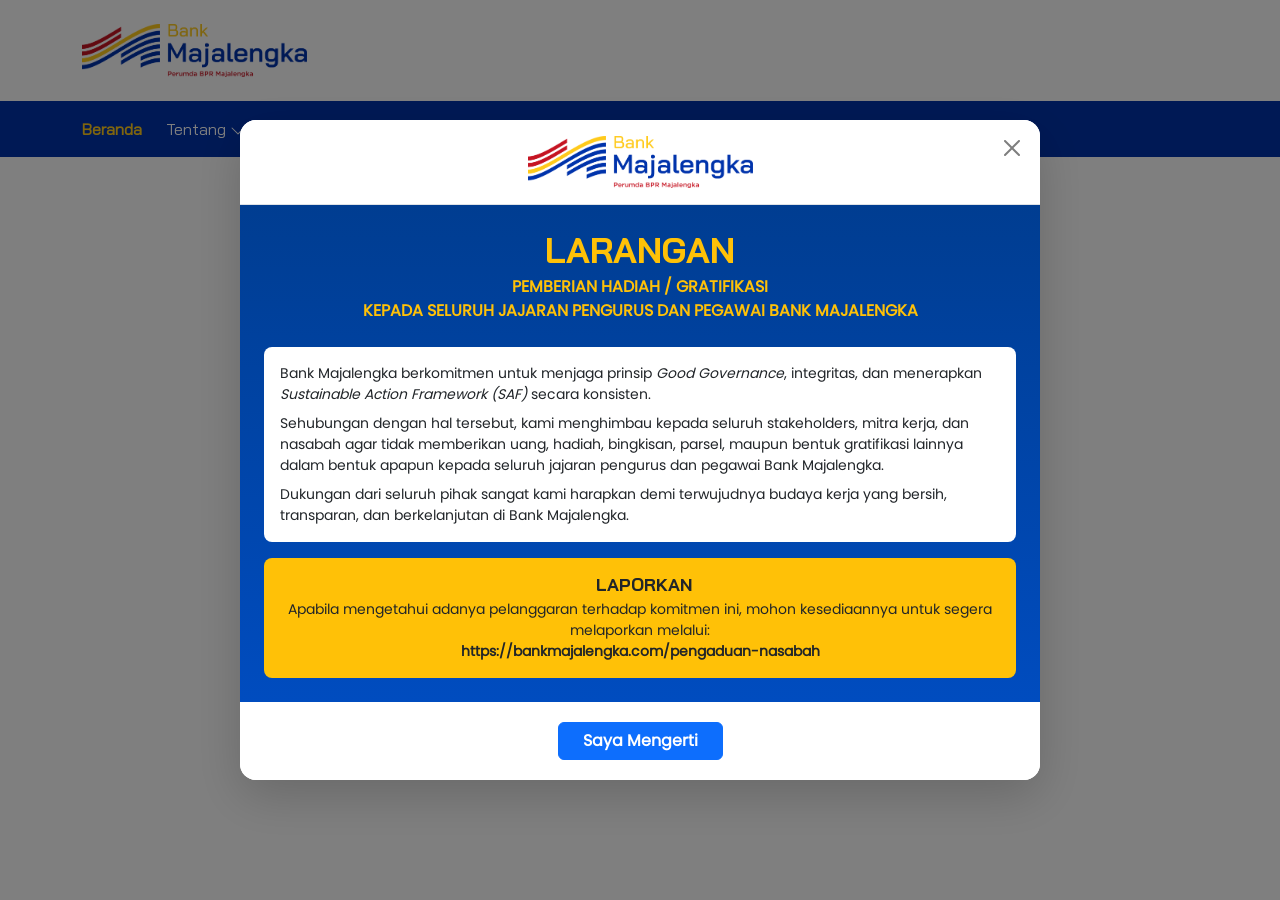
==== index.html @ cd7f62c4 "feat(ui): implement header, navbar, and anti-fraud modal in index.html" ====
<!doctype html>
<html lang="id">
<head>
    <!-- Required meta tags -->
    <meta charset="utf-8">
    <meta name="viewport" content="width=device-width, initial-scale=1, shrink-to-fit=no">

    <link rel="icon" type="image/x-icon" href="favicon.ico">

    <!-- Bootstrap CSS -->
    <link rel="stylesheet" href="assets/css/bootstrap.min.css">

    <!-- Import custom stylesheet -->
    <link rel="stylesheet" href="assets/css/website.css">

    <!-- Import AOS -->
    <link rel="stylesheet" href="assets/css/aos.css">

    <!-- Slick CSS -->
    <link rel="stylesheet" type="text/css" href="assets/css/slick.css">
    <link rel="stylesheet" type="text/css" href="assets/css/slick-theme.css">

    <title>Bank Majalengka</title>
</head>
<body>
    <div id="app">
        <!-- Topbar Container -->
        <div class="container" id="top">
            <div class="row py-4">
                <div class="col-6">
                    <a href="index.html">
                        <img class="logo-bank" src="assets/img/Logo-Bank-Majalengka.png" alt="logo-bank-majalengka.png">
                    </a>
                </div>
            </div>
        </div>

        <!-- Main Navigation Bar -->
        <div class="bg-blue">
            <nav class="container navbar navbar-expand-lg navbar-expand-md">
                <div class="container-fluid">
                    <div class="hidden-md text-white">
                        <p class="menu-title-hidden mb-0 menu-title-show">Beranda</p>
                        <p class="menu-title-hidden mb-0">Sejarah</p>
                        <p class="menu-title-hidden mb-0">Visi & Misi</p>
                        <p class="menu-title-hidden mb-0">Dewan Direktur</p>
                        <p class="menu-title-hidden mb-0">Logo & Arti Logo</p>
                        <p class="menu-title-hidden mb-0">Simpanan</p>
                        <p class="menu-title-hidden mb-0">Kredit</p>
                        <p class="menu-title-hidden mb-0">Informasi</p>
                        <p class="menu-title-hidden mb-0">Simulasi Kredit</p>
                        <p class="menu-title-hidden mb-0">Laporan Publikasi</p>
                        <p class="menu-title-hidden mb-0">Laporan Tahunan</p>
                        <p class="menu-title-hidden mb-0">Laporan Tata Kelola</p>
                        <p class="menu-title-hidden mb-0">Kontak</p>
                        <p class="menu-title-hidden mb-0">Pengaduan Nasabah</p>
                    </div>
                    <button class="navbar-toggler btn-hamburg ms-auto" type="button" data-bs-toggle="collapse" data-bs-target="#navbarNav" aria-controls="navbarNav"
                        aria-expanded="false" aria-label="Toggle navigation">
                        <svg xmlns="http://www.w3.org/2000/svg" width="20" height="20" fill="white" class="bi bi-grid-3x3-gap-fill align-top"
                            viewBox="0 0 16 16">
                            <path
                                d="M1 2a1 1 0 0 1 1-1h2a1 1 0 0 1 1 1v2a1 1 0 0 1-1 1H2a1 1 0 0 1-1-1V2zm5 0a1 1 0 0 1 1-1h2a1 1 0 0 1 1 1v2a1 1 0 0 1-1 1H7a1 1 0 0 1-1-1V2zm5 0a1 1 0 0 1 1-1h2a1 1 0 0 1 1 1v2a1 1 0 0 1-1 1h-2a1 1 0 0 1-1-1V2zM1 7a1 1 0 0 1 1-1h2a1 1 0 0 1 1 1v2a1 1 0 0 1-1 1H2a1 1 0 0 1-1-1V7zm5 0a1 1 0 0 1 1-1h2a1 1 0 0 1 1 1v2a1 1 0 0 1-1 1H7a1 1 0 0 1-1-1V7zm5 0a1 1 0 0 1 1-1h2a1 1 0 0 1 1 1v2a1 1 0 0 1-1 1h-2a1 1 0 0 1-1-1V7zM1 12a1 1 0 0 1 1-1h2a1 1 0 0 1 1 1v2a1 1 0 0 1-1 1H2a1 1 0 0 1-1-1v-2zm5 0a1 1 0 0 1 1-1h2a1 1 0 0 1 1 1v2a1 1 0 0 1-1 1H7a1 1 0 0 1-1-1v-2zm5 0a1 1 0 0 1 1-1h2a1 1 0 0 1 1 1v2a1 1 0 0 1-1 1h-2a1 1 0 0 1-1-1v-2z" />
                        </svg>
                    </button>
                    <div class="collapse navbar-collapse align-items-center" id="navbarNav">
                        <ul class="navbar-nav">
                            <li class="nav-item d-md-none d-lg-block">
                                <a class="nav-link ps-0 pe-4 pe-md-3 pe-lg-4 menu menu-active" href="index.html">Beranda</a>
                            </li>
                            <li class="nav-item dropdown">
                                <button class="btn btn-link py-2 ps-0 pe-4 pe-md-3 pe-lg-4 menu m-0" type="button" data-bs-toggle="dropdown" aria-expanded="false">
                                    Tentang
                                    <svg xmlns="http://www.w3.org/2000/svg" width="16" height="16" fill="currentColor" class="bi bi-chevron-down fw-bold"
                                        viewBox="0 0 16 16">
                                        <path fill-rule="evenodd"
                                            d="M1.646 4.646a.5.5 0 0 1 .708 0L8 10.293l5.646-5.647a.5.5 0 0 1 .708.708l-6 6a.5.5 0 0 1-.708 0l-6-6a.5.5 0 0 1 0-.708z" />
                                    </svg>
                                </button>
                                <ul class="dropdown-menu bg-blue dropdown-bpr">
                                    <li><a class="menu p-3" href="pages/tentang/sejarah.html">Sejarah</a>
                                        <hr class="mx-3 my-2 border-white" style="opacity: 0.75;">
                                    </li>
                                    <li><a class="menu p-3" href="pages/tentang/visi-misi.html">Visi & Misi</a>
                                        <hr class="mx-3 my-2 border-white" style="opacity: 0.75;">
                                    </li>
                                    <li><a class="menu p-3" href="pages/tentang/dewan-direktur.html">Dewan Direktur</a>
                                        <hr class="mx-3 my-2 border-white" style="opacity: 0.75;">
                                    </li>
                                    <li><a class="menu p-3" href="pages/tentang/arti-logo.html">Logo & Arti Logo</a></li>
                                </ul>
                            </li>
                            <li class="nav-item">
                                <a class="nav-link ps-0 pe-4 pe-md-3 pe-lg-4 menu" href="pages/simpanan.html">Simpanan</a>
                            </li>
                            <li class="nav-item">
                                <a class="nav-link ps-0 pe-4 pe-md-3 pe-lg-4 menu" href="pages/kredit.html">Kredit</a>
                            </li>
                            <li class="nav-item">
                                <a class="nav-link ps-0 pe-4 pe-md-3 pe-lg-4 menu" href="pages/informasi.html">Informasi</a>
                            </li>
                            <li class="nav-item">
                                <a class="nav-link ps-0 pe-4 pe-md-3 pe-lg-4 menu" href="pages/simulasi-kredit.html">Simulasi Kredit</a>
                            </li>
                            <li class="nav-item dropdown">
                                <button class="btn btn-link py-2 ps-0 pe-4 pe-md-3 pe-lg-4 menu m-0" type="button" data-bs-toggle="dropdown" aria-expanded="false">
                                    Laporan
                                    <svg xmlns="http://www.w3.org/2000/svg" width="16" height="16" fill="currentColor" class="bi bi-chevron-down fw-bold"
                                        viewBox="0 0 16 16">
                                        <path fill-rule="evenodd"
                                            d="M1.646 4.646a.5.5 0 0 1 .708 0L8 10.293l5.646-5.647a.5.5 0 0 1 .708.708l-6 6a.5.5 0 0 1-.708 0l-6-6a.5.5 0 0 1 0-.708z" />
                                    </svg>
                                </button>
                                <ul class="dropdown-menu bg-blue dropdown-bpr" style="--bs-dropdown-min-width: 12rem;">
                                    <li><a class="menu p-3" href="#laporan-publikasi">Laporan Publikasi</a>
                                        <hr class="mx-3 my-2 border-white" style="opacity: 0.75;">
                                    </li>
                                    <li><a class="menu p-3" href="#laporan-tahunan">Laporan Tahunan</a>
                                        <hr class="mx-3 my-2 border-white" style="opacity: 0.75;">
                                    </li>
                                    <li><a class="menu p-3" href="#laporan-tata-kelola">Laporan Tata Kelola</a>
                                        <hr class="mx-3 my-2 border-white" style="opacity: 0.75;">
                                    </li>
                                    <li><a class="menu p-3" href="#piagam-audit-internal">Piagam Audit Internal</a>
                                        <hr class="mx-3 my-2 border-white" style="opacity: 0.75;">
                                    </li>
                                    <li><a class="menu p-3" href="#rakb">Laporan RAKB</a></li>
                                </ul>
                            </li>
                            <li class="nav-item">
                                <a class="nav-link ps-0 pe-4 pe-md-3 pe-lg-4 menu" href="pages/kontak.html">Kontak</a>
                            </li>
                            <li class="nav-item">
                                <a class="nav-link ps-0 pe-4 pe-md-3 pe-lg-4 menu" href="pages/pengaduan-nasabah.html">Pengaduan Nasabah</a>
                            </li>
                        </ul>
                    </div>
                </div>
            </nav>
        </div>

        <main id="main">
            <!-- Modal Anti Fraud / Anti Gratifikasi -->
            <div class="modal fade" id="antiFraudModal" tabindex="-1" aria-labelledby="antiFraudLabel" aria-hidden="true">
                <div class="modal-dialog modal-dialog-centered modal-lg">
                    <div class="modal-content border-0 shadow-lg rounded-4 overflow-hidden">
                        <div class="modal-body p-0">
                            <!-- Bagian Header Logo dengan tombol X -->
                            <div class="position-relative text-center py-3 bg-white border-bottom">
                                <a href="#">
                                    <img class="logo-bank" src="assets/img/Logo-Bank-Majalengka.png" alt="logo-bank-majalengka.png"
                                        style="max-height: 60px;">
                                </a>
                                <!-- Tombol Close (X) di pojok kanan atas -->
                                <button type="button" class="btn-close position-absolute top-0 end-0 m-3" data-bs-dismiss="modal" aria-label="Close"></button>
                            </div>

                            <!-- Bagian Isi Utama -->
                            <div class="px-4 py-4 text-center" style="background: linear-gradient(180deg, #003d91 0%, #004cbf 100%); color: white;">
                                <h2 class="fw-bold text-warning mb-1">LARANGAN</h2>
                                <p class="fw-bold text-warning mb-4">PEMBERIAN HADIAH / GRATIFIKASI <br> KEPADA SELURUH JAJARAN PENGURUS DAN PEGAWAI BANK MAJALENGKA</p>

                                <div class="bg-white text-dark rounded-3 p-3 mb-3 text-start small">
                                    <p class="mb-2">
                                        Bank Majalengka berkomitmen untuk menjaga prinsip <em>Good Governance</em>, integritas, dan menerapkan
                                        <em>Sustainable Action Framework (SAF)</em> secara konsisten.
                                    </p>
                                    <p class="mb-2">
                                        Sehubungan dengan hal tersebut, kami menghimbau kepada seluruh stakeholders, mitra kerja, dan nasabah
                                        agar tidak memberikan uang, hadiah, bingkisan, parsel, maupun bentuk gratifikasi lainnya dalam bentuk apapun
                                        kepada seluruh jajaran pengurus dan pegawai Bank Majalengka.
                                    </p>
                                    <p class="mb-0">
                                        Dukungan dari seluruh pihak sangat kami harapkan demi terwujudnya budaya kerja yang bersih,
                                        transparan, dan berkelanjutan di Bank Majalengka.
                                    </p>
                                </div>

                                <!-- Bagian Laporkan -->
                                <div class="bg-warning text-dark rounded-3 p-3 mt-3">
                                    <h6 class="fw-bold mb-1"><i class="fas fa-bullhorn me-2"></i>LAPORKAN</h6>
                                    <p class="small mb-0">
                                        Apabila mengetahui adanya pelanggaran terhadap komitmen ini, mohon kesediaannya untuk segera melaporkan melalui:
                                        <br>
                                        <strong>https://bankmajalengka.com/pengaduan-nasabah</strong>
                                    </p>
                                </div>
                            </div>
                        </div>

                        <!-- Tombol Footer -->
                        <div class="modal-footer justify-content-center bg-white border-0 py-3">
                            <button type="button" class="btn btn-primary px-4 fw-semibold" data-bs-dismiss="modal">
                                Saya Mengerti
                            </button>
                        </div>
                    </div>
                </div>
            </div>

            <!-- Content placeholder for subsequent tasks -->
            <div id="content-placeholder"></div>
        </main>
    </div>

    <!-- Scripts: jQuery, Popper/Bootstrap bundle, Slick, AOS, Main -->
    <script src="assets/js/jquery-3.7.0.min.js"></script>
    <script src="assets/js/bootstrap.bundle.min.js"></script>
    <script src="assets/js/slick.min.js"></script>
    <script src="assets/js/aos.js"></script>
    <script src="assets/js/fslightbox.js"></script>
    <script src="assets/js/main.js"></script>
</body>
</html>
---- assets/css/website.css ----
@font-face {
    font-family: 'Bai-Jamjuree-Bold';
    src: url('../fonts/Bai Jamjuree Bold 700.ttf');
}
@font-face {
    font-family: 'Bai-Jamjuree-SemiBold';
    src: url('../fonts/Bai Jamjuree SemiBold 600.ttf');
}
@font-face {
    font-family: 'Bai-Jamjuree-Regular';
    src: url('../fonts/Bai Jamjuree Regular 400.ttf');
}
@font-face {
    font-family: 'Poppins-Regular';
    src: url('../fonts/Poppins-Regular.otf');
}
@font-face {
    font-family: 'Poppins-bold';
    src: url('../fonts/Poppins-Bold.otf');
}


.carousel-menu > .slick-list > .slick-track {
    display:flex!important;
}
.carousel-menu > .slick-list > .slick-track > .slick-slide {
    height:inherit!important;
    object-fit:cover!important;
}
b{
    font-family: 'Poppins-bold', sans-serif;
}
  
:root {
    font-family: 'Poppins-Regular', sans-serif;
    font-size: 1rem;
}
body{
    font-family: 'Poppins-Regular', sans-serif;
}
.h1, h1 {
    font-size: calc(1.5125rem + 1.5vw);
}
.h2, h2 {
    font-size: calc(1.4575rem + .9vw);
}
.h3, h3 {
    font-size: calc(1.43rem + .6vw);
}
.h4, h4 {
    font-size: calc(1.4025rem + .3vw);
}
.h5, h5 {
    font-size: 1.375rem;
}
.h6, h6 {
    font-size: 1.1rem;
}
@media (min-width: 1200px){
    .h1, h1 {
        font-size: 2.75rem;
    }
    .h2, h2 {
        font-size: 2.2rem;
    }
    .h3, h3 {
        font-size: 1.925rem;
    }
    .h4, h4 {
        font-size: 1.65rem;
    }
    
}


h1, h2, h3, h4, h5, h6{
    font-family: 'Bai-Jamjuree-Bold', sans-serif;
}
.logo-bank{
    max-width: 225px;
    width: 100%;
}
.logo{
    width: auto;
    max-height: 50px;
}
.bg-blue{
    background-color: #0033AB;
}
.menu{
    font-family: 'Bai-Jamjuree-Regular', sans-serif;
    color: white;
    text-decoration: none;
}
.menu-footer{
    font-family: 'Poppins-Regular', sans-serif;
    color: black;
    display: block;
    text-decoration: none;
}
.menu:hover,
.menu:active,
.menu:focus,
.menu.show {
    color:#FFCA1C!important;
}
.menu-footer:hover,
.menu-footer:active,
.menu-footer:focus,
.menu-footer.show {
    color:#0033AB!important;
}
.dropdown-bpr{
    border: none!important;
}
.navbar-toggler {
    border:none;
}
.menu-active{
    font-weight: bold;
    color:#FFCA1C;
}
.menu-title-hidden{
    display: none;
}
.menu-title-show{
    display: block!important;
}
.btn-hamburg:focus{
    box-shadow: none;
}
.bg-footer{
    background-color: #fafafa;
}
.icon-circle{
    background-color: white;
    border: #0033AB solid 2px;
    border-radius: 50%;
    padding: 0.4rem;
    height: 100%;
    overflow: visible;
}
.share-button{
    border:none;
    background: transparent;
}
.share-button:focus-visible{
    outline: none;
}
.btn-link{
    border:none;
}
.floating-btn{
    position: fixed;
    right: 5%;
    bottom: 5%;
}
.color-red{
    color:#C51422;
}
.color-blue{
    color:#0033AB;
}
.color-gray{
    color: gray;
}
.logo-footer{
    width: auto;
    max-height: 75px;
    margin-bottom: 1rem;
}
.btn-red{
    color: #fafafa;
    background-color:#C51422;
    border:none;
    padding-left: 2.25rem;
    padding-right: 2.25rem;
    padding-top: 0.6rem;
    padding-bottom: 0.6rem;
}
.btn-red:hover,
.btn-red:active{
    color: #fafafa!important;
    background-color:#9d0f1b!important;
    border:none!important;
}
.btn-blue{
    color: #fafafa;
    background-color:#0033AB;
    border:none;
    padding-left: 2.25rem;
    padding-right: 2.25rem;
    padding-top: 0.6rem;
    padding-bottom: 0.6rem;
}
.btn-blue:hover,
.btn-blue:active{
    color: #fafafa!important;
    background-color:#012989!important;
    border:none!important;
}
.main-img{
    margin-left: 3rem;
    margin-right: -7rem;
}
.support-main-img{
    width: min-content;
    z-index: -1;
    padding: 55% 55% 0 0;
    margin-top: -55%;
    margin-left: -10%;
    align-self:bottom;
}
.link-gray{
    color: gray;
    text-decoration: none;
}
.link-gray:hover{
    color: blue;
}
.link-black{
    color: black;
    text-decoration: none;
}
.link-black:hover{
    color: black;
}
.link-blue{
    color: #0033AB;
    text-decoration: none;
}
.link-black:hover{
    color: #012989;
}
.link-white{
    color: white;
    text-decoration: none;
}
.link-white:hover{
    color: white;
}
.main-img-1{
    margin-left: -5rem;
}
.support-main-img-1{
    left: -5rem;
    top: -5rem;
    position: absolute;
    width: min-content;
    z-index: -1;
    padding:  250px 250px 0 0;
}
.bg-red{
    background-color:#9d0f1b;
}
.bg-yellow{
    background-color:#FFCA1C;
}
.main-img-2{
}
.support-main-img-2{
    right: -5rem;
    top: -5rem;
    position: absolute;
    width: min-content;
    z-index: -1;
    padding:  250px 250px 0 0;
}
.header-main{
    background-image: url('../img/Kantor-min.png');
    background-position: center center;
    background-repeat: no-repeat;
    background-size: cover;
}
.overlay-header{
    background-color: #0033ab80;
    max-height: 300px;
    height: 15rem
}
.font-copyright{
    font-size: 0.8rem;
}
.dots-blue {
    content:"";
    background-color: #0033AB; 
    padding-right: 1.1rem;
    padding-bottom: 1.1rem;
    margin-top: 0.2rem;
    max-height: 1.1rem;
    border-radius: 50%;
    display: inline-block;
    margin-right: 1rem; 
}
.square-color {
    content:"";
    padding-right: 2rem;
    padding-bottom: 2rem;
    max-height: 2rem;
    display: inline-block;
    margin-right: 1rem; 
}
.category-icon{
    width: 100%;
    padding: 1.5rem 1.5rem 1.5rem 1.5rem;
    box-shadow: 0px 0px 20px 5px rgba(0,0,0,0.05);
    -webkit-box-shadow: 0px 0px 20px 5px rgba(0,0,0,0.05);
    -moz-box-shadow: 0px 0px 20px 5px rgba(0,0,0,0.05);
}
.category-img{
    width: 100%;
    max-width: 300px;
    max-height: 300px;
    padding: 1.5rem 1.5rem 1.5rem 1.5rem;
    box-shadow: 0px 0px 20px 5px rgba(0,0,0,0.05);
    -webkit-box-shadow: 0px 0px 20px 5px rgba(0,0,0,0.05);
    -moz-box-shadow: 0px 0px 20px 5px rgba(0,0,0,0.05);
}
.kredit-img{
    box-shadow: 0px 0px 20px 5px rgba(0,0,0,0.05);
    -webkit-box-shadow: 0px 0px 20px 5px rgba(0,0,0,0.05);
    -moz-box-shadow: 0px 0px 20px 5px rgba(0,0,0,0.05);
}
.support-main-img-3{
    right: 0;
    top: -5rem;
    position: absolute;
    width: min-content;
    z-index: -1;
    padding:  225px 225px 0 0;
}
.main-img-4{
    width: 90%;
    margin-left: -10%;
}
.support-main-img-4{
    left: -20%;
    bottom: -20%;
    position: absolute;
    width: min-content;
    z-index: -1;
    padding:  50% 50% 0 0;
}
.border-black{
    border: 1px solid black;
}
.thumbnail-news{
    width: 100%;
    height: 0;
    padding-bottom: 100%;
    background-position: center center;
    background-repeat: no-repeat;
    background-size: cover;
}
.hidden-md{
    display:none;
}
.text-limit{
    overflow: hidden;
    text-overflow: ellipsis;
}
.img-berita{
    max-width: 75%;
    width: 100%;
}
.form-check-input:checked[type=radio]{
    --bs-form-check-bg-image:none;
}
.form-check-input:checked{
    background-color:#0033AB;
    border-color:#0033AB;
}
.carousel-items{
    margin-top: 0.75rem;
    margin-bottom: 0.75rem;
    margin-right: 0.75rem;
    margin-left: 0.75rem;
}
.carousel-layanan{
    margin-right: -5rem;
}
.carousel-layanan > .slick-next{
    right: 7rem;
    background-image: url('../img/chevron-right.png')!important;
    background-position: center center!important;
    background-size: cover!important;
    background-repeat: no-repeat!important;
    height: 2rem;
    top: 38%;

}
.carousel-layanan > .slick-prev{
    background-image: url('../img/chevron-left.png')!important;
    background-position: center center!important;
    background-size: cover!important;
    background-repeat: no-repeat!important;
    height: 2rem;
    top: 38%;

}
.carousel-layanan > .slick-next::before,
.carousel-layanan > .slick-prev::before{
    
    content: "";
    
    
}
.carousel-informasi > .slick-dots > li > button:before{
    font-size: 20px;
}
.carousel-informasi > .slick-dots > li > button:focus,
.carousel-informasi > .slick-dots > li > button:hover{
    opacity: 0.25;
    color: black;
}
.carousel-informasi > .slick-dots > .slick-active > button:before{
    opacity: 1!important;
    color: white;
}
.carousel-informasi > .slick-dots > .slick-active > button:focus,
.carousel-informasi > .slick-dots > .slick-active > button:hover{
    opacity: 1!important;
    color: white;
}
.pagination > .page-item > .page-link{
    height: 2.25rem;
    width: auto;
    text-align: center;
    margin-right: 1rem;
    border-radius: 0.375rem!important;
    border: #0033AB solid 1px;
    color: #0033AB;
}
.pagination > .page-item > .page-link:hover{
    background-color: #0033AB;
    color: white;
}
.pagination > .page-item.active{
    background-color: none;
}
.pagination > .page-item.active > .page-link{
    height: 2.25rem;
    width: auto;
    background-color: #0033AB;
    color: white;
}
.pagination > .page-item > .page-link[aria-label="Next »"],
.pagination > .page-item > .page-link[aria-label="« Previous"],
.pagination > .page-item[aria-label="Next »"],
.pagination > .page-item[aria-label="« Previous"]{
    display: none!important;
}
.img-404{
    width: 50%;
}
@media (max-width: 767.98px) {
    .hidden-md{
        display:block;
    }
    .img-404{
        width: 75%;
    }
    .carousel-layanan{
        margin-right: 0rem;
    }
    .carousel-layanan > .slick-next{
        right: 0px!important;
    }
    .carousel-layanan > .slick-prev{
        left: 0px!important;
    }
    .main-img-4{
        width: 80%;
        margin-left: 0;
    }
    .support-main-img-4{
        left: -20%;
        bottom: -20%;
        position: absolute;
        width: min-content;
        z-index: -1;
        padding:  50% 50% 0 0;
    }
    .img-berita{
        max-width: 100%;
        width: 100%;
    }
    .font-copyright{
        font-size: 0.5rem;
    }
    .main-img{
        margin-left: 0rem;
    }
    .m-column-reverse{
        flex-direction: column-reverse!important;
    }
    .logo-bank{
        max-width: 125px;
        width: 100%;
    }
    .logo{
        width: auto;
        max-height: 30px;
    }
    .logo-main{
        width: auto;
        max-height: 50px;
    }
    .support-main-img-2{
        right: -3rem;
        top: -5rem;
        position: absolute;
        width: min-content;
        z-index: -1;
        padding:  200px 200px 0 0;
    }
    .overlay-header{
        max-height: 150px;
    }
}

@media (min-width: 1400px) {
    .carousel-layanan > .slick-next{
        right: -25px;
    }
    .carousel-layanan{
        margin-right: 0rem;
    }
    .main-img-1{
        margin-left: 0rem;
    }
    .support-main-img-1{
        left: 0rem;
        top: -5rem;
        position: absolute;
        width: min-content;
        z-index: -1;
        padding:  250px 250px 0 0;
    }
    .main-img-2{
        margin-right: 0rem;
    }
    .support-main-img-2{
        right: 0rem;
        top: -5rem;
        position: absolute;
        width: min-content;
        z-index: -1;
        padding:  250px 250px 0 0;
    }

}

@media (max-width: 991.98px){

    .flex-column-mobile-tab{
        flex-direction:column-reverse!important;
    }
    .carousel-layanan{
        margin-right: 0rem;
    }
    .carousel-layanan > .slick-next{
        right: -25px;
    }
}
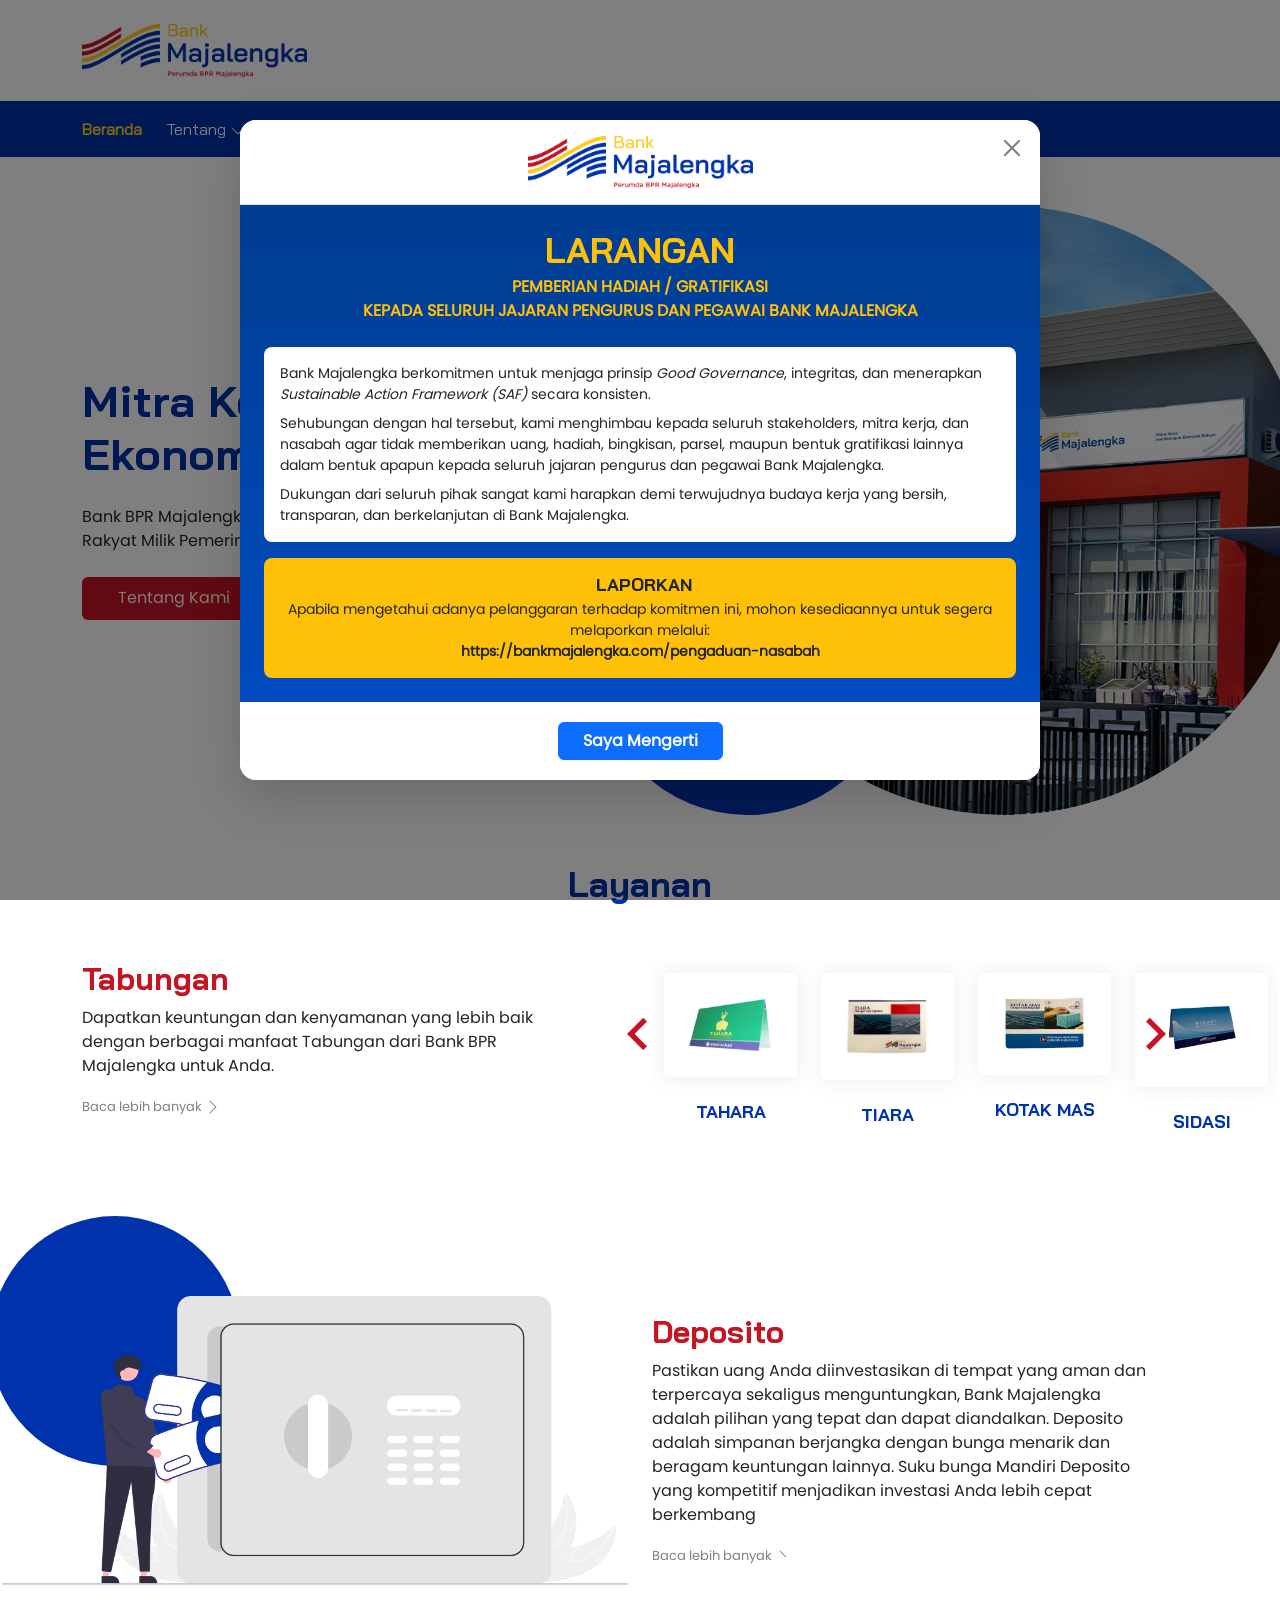
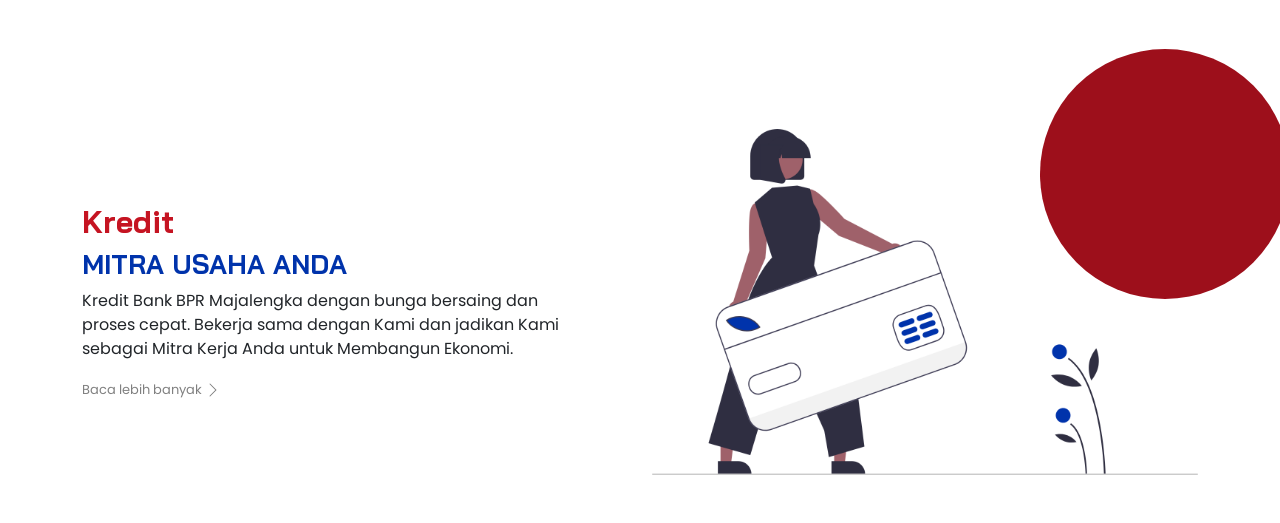
==== commit 5ec9daf3: "feat(ui): add hero section, service carousels, and promotional banner" ====
--- a/index.html
+++ b/index.html
@@ -198,7 +198,166 @@
                 </div>
             </div>
 
-            <!-- Content placeholder for subsequent tasks -->
+            <!-- Hero Section & Service Sections -->
+            <div class="overflow-hidden">
+                <!-- Hero Section -->
+                <div data-aos="fade-up" class="container my-5">
+                    <div class="align-items-center m-column-reverse row">
+                        <div class="col-12 col-md-6">
+                            <h1 data-aos="fade-up" class="mb-4 color-blue">Mitra Kerja Membangun Ekonomi Rakyat</h1>
+                            <p data-aos="fade-up" class="mb-4 w-75">
+                                Bank BPR Majalengka merupakan Bank Perkreditan Rakyat Milik Pemerintah Kabupaten Majalengka.
+                            </p>
+                            <a data-aos="fade-up" href="pages/tentang/sejarah.html" class="btn btn-red mb-4">
+                                Tentang Kami
+                            </a>
+                        </div>
+                        <div data-aos="fade-up" class="col-12 col-md-6 mb-5 mb-md-0">
+                            <div class="main-img">
+                                <img class="rounded-circle w-100" src="assets/img/Kantor-circle-min.png" alt="Kantor-Bank-Majalengka.png">
+                            </div>
+                            <div class="bg-blue rounded-circle support-main-img"></div>
+                        </div>
+                    </div>
+                </div>
+
+                <!-- Section Layanan: Tabungan & Carousel -->
+                <div data-aos="fade-up" class="container my-5 pb-5">
+                    <h2 data-aos="fade-up" class="text-center pb-5 color-blue">Layanan</h2>
+                    <div class="row">
+                        <div data-aos="fade-up" class="col-12 col-md-6">
+                            <h3 class="color-red">Tabungan</h3>
+                            <p class="me-5">Dapatkan keuntungan dan kenyamanan yang lebih baik dengan berbagai manfaat Tabungan dari Bank BPR Majalengka untuk Anda.</p>
+                            <a href="pages/simpanan.html" class="link-gray" style="font-size:small;">
+                                Baca lebih banyak
+                                <svg xmlns="http://www.w3.org/2000/svg" width="16" height="16" fill="currentColor" class="bi bi-chevron-right" viewBox="0 0 16 16">
+                                    <path fill-rule="evenodd"
+                                        d="M4.646 1.646a.5.5 0 0 1 .708 0l6 6a.5.5 0 0 1 0 .708l-6 6a.5.5 0 0 1-.708-.708L10.293 8 4.646 2.354a.5.5 0 0 1 0-.708z" />
+                                </svg>
+                            </a>
+                        </div>
+                        <div data-aos="fade-up" class="col-12 col-md-6">
+                            <div class="carousel-layanan">
+                                <div class="carousel-items">
+                                    <a href="pages/simpanan.html" class="category-card link-blue">
+                                        <img class="mb-4 img-fluid category-icon rounded" src="assets/img/produk/tahara.png" alt="TAHARA">
+                                        <h6 class="text-center">TAHARA</h6>
+                                    </a>
+                                </div>
+                                <div class="carousel-items">
+                                    <a href="pages/simpanan.html" class="category-card link-blue">
+                                        <img class="mb-4 img-fluid category-icon rounded" src="assets/img/produk/IMG_2909.jpeg" alt="TIARA">
+                                        <h6 class="text-center">TIARA</h6>
+                                    </a>
+                                </div>
+                                <div class="carousel-items">
+                                    <a href="pages/simpanan.html" class="category-card link-blue">
+                                        <img class="mb-4 img-fluid category-icon rounded" src="assets/img/produk/IMG_2911.jpeg" alt="KOTAK MAS">
+                                        <h6 class="text-center">KOTAK MAS</h6>
+                                    </a>
+                                </div>
+                                <div class="carousel-items">
+                                    <a href="pages/simpanan.html" class="category-card link-blue">
+                                        <img class="mb-4 img-fluid category-icon rounded" src="assets/img/produk/WhatsApp_Image_2026-06-08_at_13.43.08-removebg-preview.png" alt="SIDASI">
+                                        <h6 class="text-center">SIDASI</h6>
+                                    </a>
+                                </div>
+                                <div class="carousel-items">
+                                    <a href="pages/simpanan.html" class="category-card link-blue">
+                                        <img class="mb-4 img-fluid category-icon rounded" src="assets/img/produk/design_tabungan_tapaqur-removebg-preview.png" alt="TAPAQUR">
+                                        <h6 class="text-center">TAPAQUR</h6>
+                                    </a>
+                                </div>
+                                <div class="carousel-items">
+                                    <a href="pages/simpanan.html" class="category-card link-blue">
+                                        <img class="mb-4 img-fluid category-icon rounded" src="assets/img/produk/tadabur.png" alt="TADABUR">
+                                        <h6 class="text-center">TADABUR</h6>
+                                    </a>
+                                </div>
+                                <div class="carousel-items">
+                                    <a href="pages/simpanan.html" class="category-card link-blue">
+                                        <img class="mb-4 img-fluid category-icon rounded" src="assets/img/produk/IMG_2914.jpeg" alt="T-ASMARA">
+                                        <h6 class="text-center">T-ASMARA</h6>
+                                    </a>
+                                </div>
+                                <div class="carousel-items">
+                                    <a href="pages/simpanan.html" class="category-card link-blue">
+                                        <img class="mb-4 img-fluid category-icon rounded" src="assets/img/produk/IMG_2922.jpeg" alt="CIREMAIKU">
+                                        <h6 class="text-center">CIREMAIKU</h6>
+                                    </a>
+                                </div>
+                                <div class="carousel-items">
+                                    <a href="pages/simpanan.html" class="category-card link-blue">
+                                        <img class="mb-4 img-fluid category-icon rounded" src="assets/img/produk/IMG_2926.jpeg" alt="SIMPEL">
+                                        <h6 class="text-center">SIMPEL</h6>
+                                    </a>
+                                </div>
+                                <div class="carousel-items">
+                                    <a href="pages/simpanan.html" class="category-card link-blue">
+                                        <img class="mb-4 img-fluid category-icon rounded" src="assets/img/produk/IMG_2928.jpeg" alt="SIMARMAS GO">
+                                        <h6 class="text-center">SIMARMAS GO</h6>
+                                    </a>
+                                </div>
+                            </div>
+                        </div>
+                    </div>
+                </div>
+
+                <!-- Section Deposito -->
+                <div data-aos="fade-up" class="container my-5 py-5">
+                    <div class="align-items-center row">
+                        <div data-aos="fade-up" class="col-12 col-md-6 position-relative">
+                            <div class="main-img-1 mb-4 mb-md-0">
+                                <img class="w-100" src="assets/img/Group-92@2x.png" alt="img-Bank-Majalengka.png">
+                            </div>
+                            <div class="bg-blue rounded-circle support-main-img-1"></div>
+                        </div>
+                        <div data-aos="fade-up" class="col-12 col-md-6">
+                            <h3 class="color-red">Deposito</h3>
+                            <p class="me-5">Pastikan uang Anda diinvestasikan di tempat yang aman dan terpercaya sekaligus
+                                menguntungkan, Bank Majalengka adalah pilihan yang tepat dan dapat diandalkan. Deposito
+                                adalah simpanan berjangka dengan bunga menarik dan beragam keuntungan lainnya. Suku bunga
+                                Mandiri Deposito yang kompetitif menjadikan investasi Anda lebih cepat berkembang</p>
+                            <a href="pages/simpanan.html" class="link-gray" style="font-size:small;">
+                                Baca lebih banyak
+                                <svg xmlns="http://www.w3.org/2000/svg" width="16" height="16" fill="currentColor" class="bi bi-chevron-right"
+                                    viewBox="0 0 16 16">
+                                    <path fill-rule="evenodd"
+                                        d="M4.646 1.646a.5.5 0 0 1 .708 0l6 6a.5.5 0 0 1 .708-.708L10.293 8 4.646 2.354a.5.5 0 0 1 0-.708z" />
+                                </svg>
+                            </a>
+                        </div>
+                    </div>
+                </div>
+
+                <!-- Section Kredit: MITRA USAHA ANDA -->
+                <div data-aos="fade-up" class="container my-5 pt-5">
+                    <div class="align-items-center m-column-reverse row">
+                        <div data-aos="fade-up" class="col-12 col-md-6">
+                            <h3 class="color-red">Kredit</h3>
+                            <h4 class="color-blue">MITRA USAHA ANDA</h4>
+                            <p class="me-5">Kredit Bank BPR Majalengka dengan bunga bersaing dan proses cepat. Bekerja sama dengan Kami dan jadikan Kami sebagai Mitra
+                                Kerja Anda untuk Membangun Ekonomi.</p>
+                            <a href="pages/kredit.html" class="link-gray" style="font-size:small;">
+                                Baca lebih banyak
+                                <svg xmlns="http://www.w3.org/2000/svg" width="16" height="16" fill="currentColor" class="bi bi-chevron-right"
+                                    viewBox="0 0 16 16">
+                                    <path fill-rule="evenodd"
+                                        d="M4.646 1.646a.5.5 0 0 1 .708 0l6 6a.5.5 0 0 1 0 .708l-6 6a.5.5 0 0 1-.708-.708L10.293 8 4.646 2.354a.5.5 0 0 1 0-.708z" />
+                                </svg>
+                            </a>
+                        </div>
+                        <div data-aos="fade-up" class="col-12 col-md-6 position-relative">
+                            <div class="main-img-2 mb-4 mb-md-0">
+                                <img class="w-100" src="assets/img/Group-88@2x.png" alt="img-Bank-Majalengka.png">
+                            </div>
+                            <div class="bg-red rounded-circle support-main-img-2"></div>
+                        </div>
+                    </div>
+                </div>
+            </div>
+
+            <!-- Content placeholder for subsequent tasks (News, Loan Simulation, Footer) -->
             <div id="content-placeholder"></div>
         </main>
     </div>
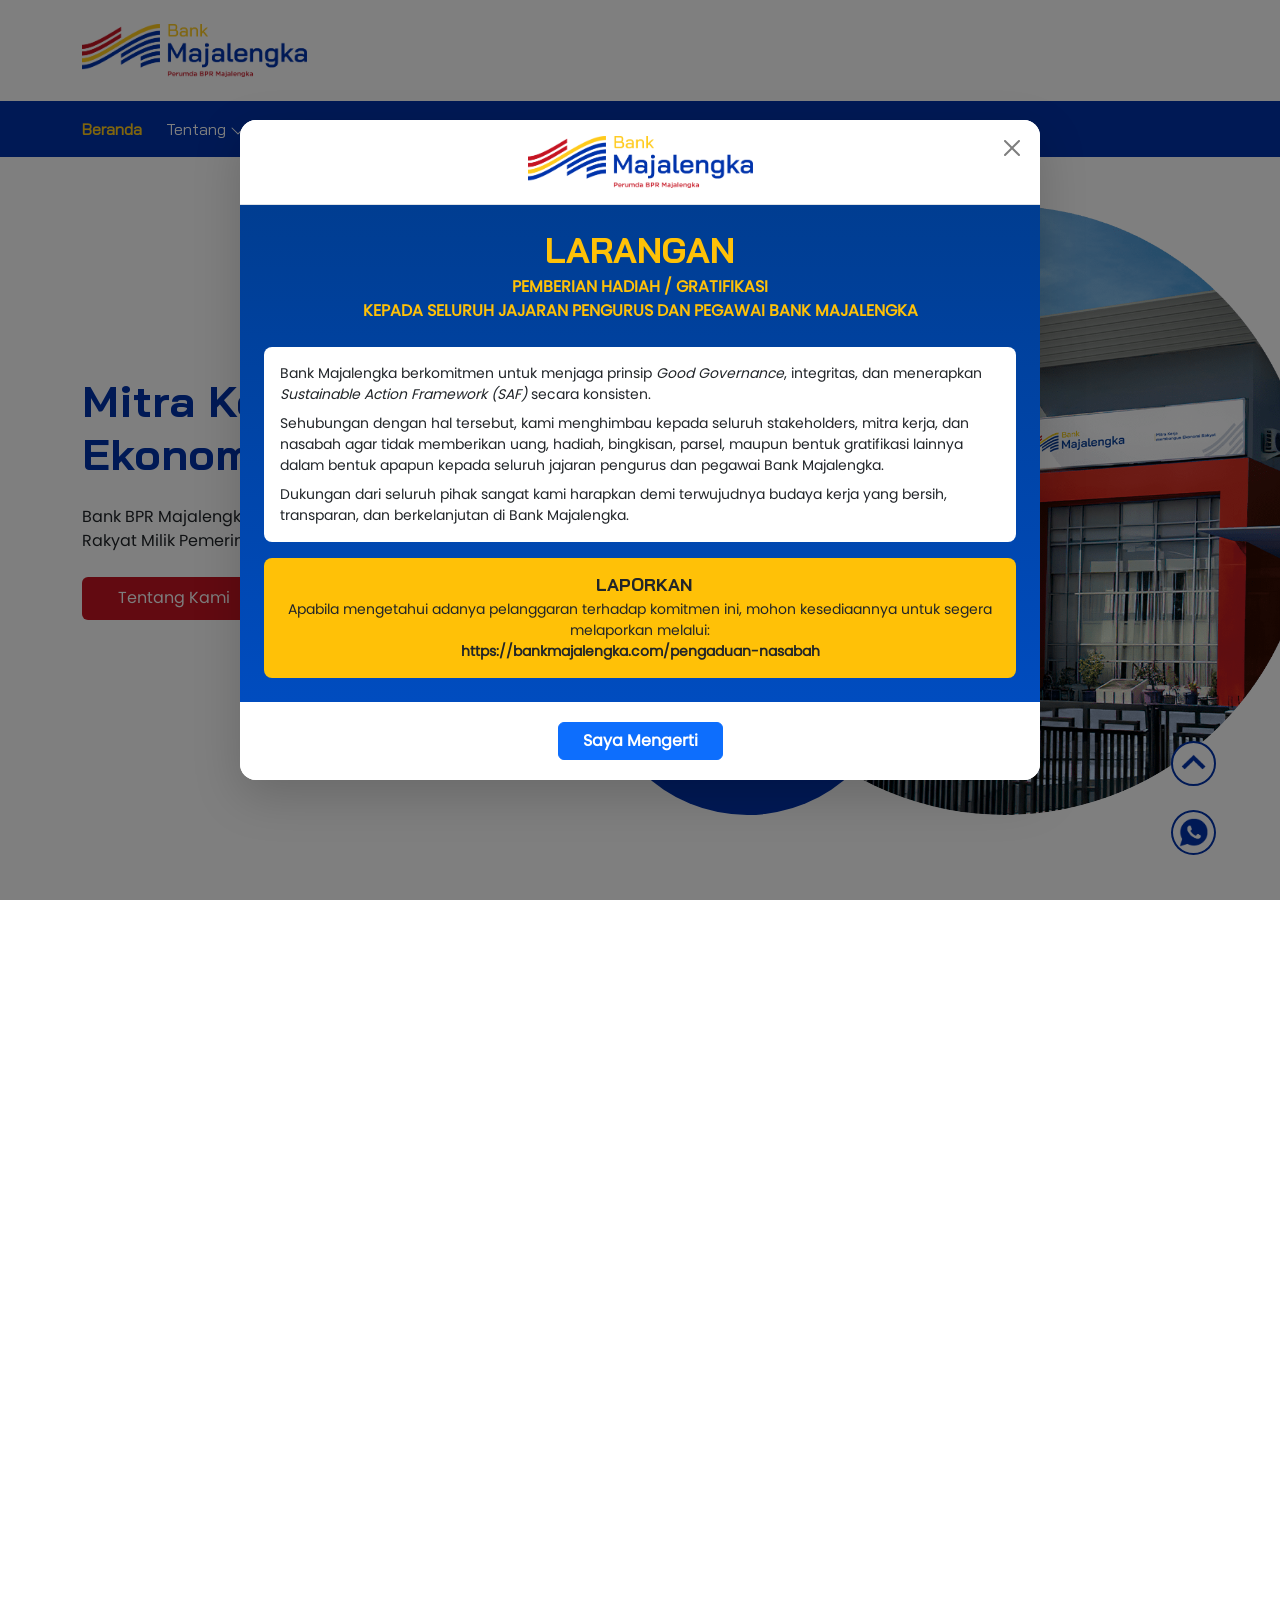
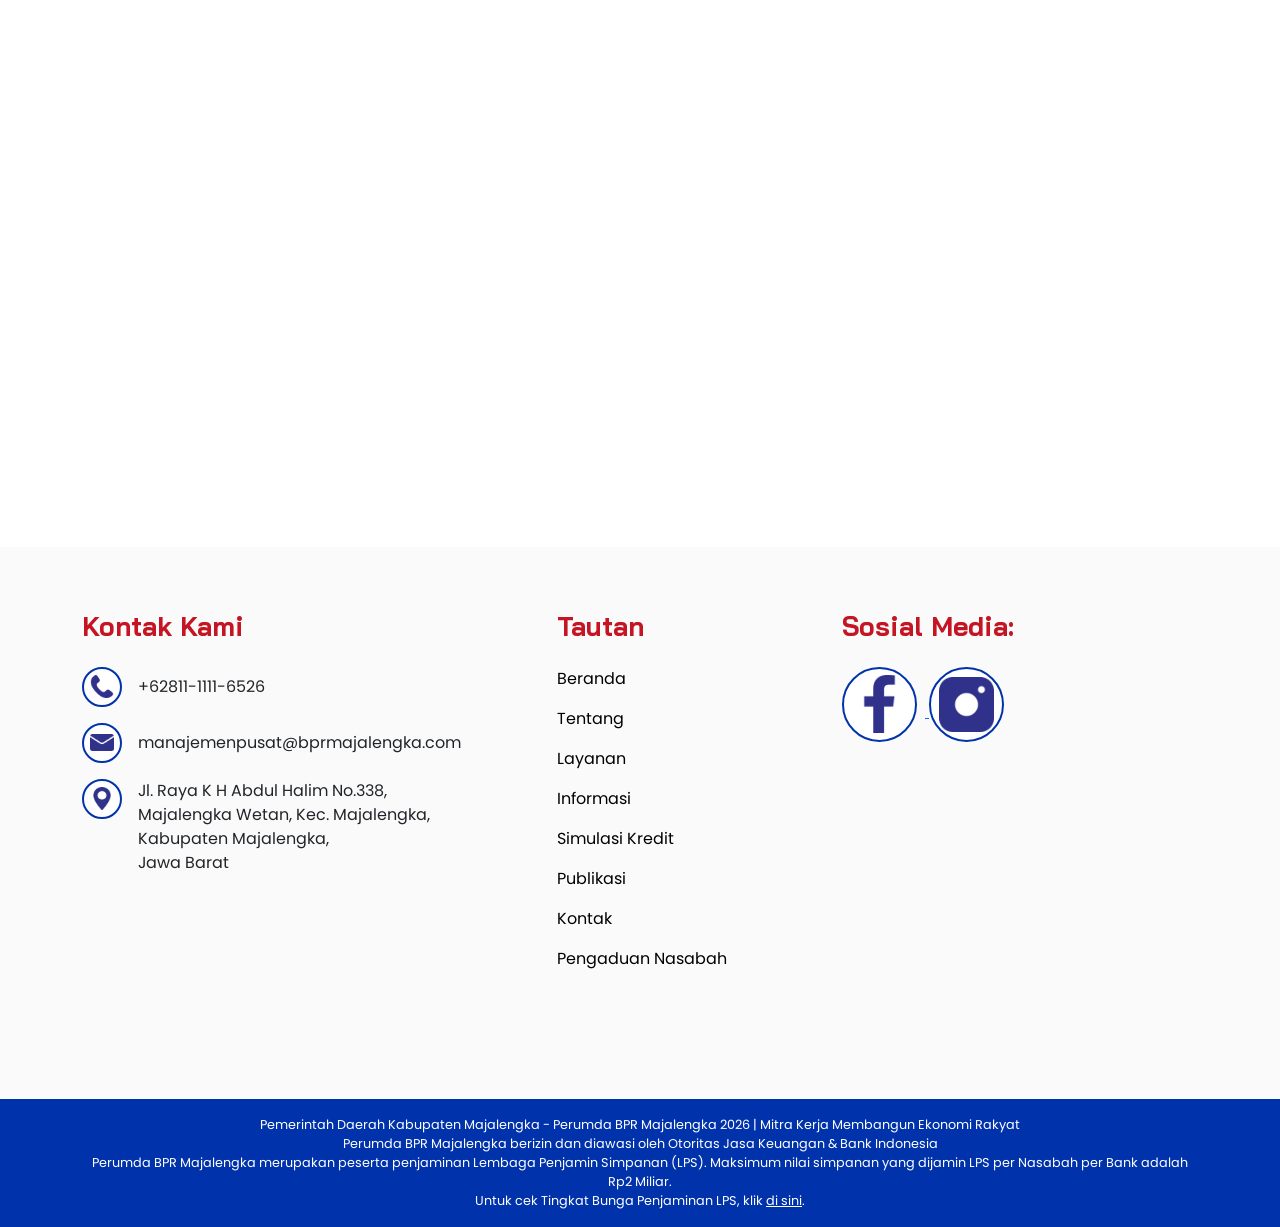
==== commit 14e1430f: "feat(ui): add news carousel, interactive loan simulation, and footer" ====
--- a/index.html
+++ b/index.html
@@ -357,9 +357,238 @@
                 </div>
             </div>
 
-            <!-- Content placeholder for subsequent tasks (News, Loan Simulation, Footer) -->
-            <div id="content-placeholder"></div>
+            <!-- Section Berita & Informasi -->
+            <div data-aos="fade-up" class="bg-blue my-5 py-5">
+                <div class="container py-5">
+                    <h3 data-aos="fade-up" class="text-white pb-3 text-center">Informasi</h3>
+                    <div data-aos="fade-up" class="carousel-informasi">
+                        <div class="carousel-items-informasi px-3">
+                            <a href="pages/informasi.html" class="link-white news-card">
+                                <div class="thumbnail-news rounded mb-3" style="background-image: url('assets/img/news/post_1789982976_.png');"></div>
+                                <h5>LAPS SJK (Lembaga Alternatif Penyelesaian Sengketa Sektor Jasa Keuangan)</h5>
+                                <p class="text-limit">Bank Majalengka terdaftar sebagai anggota dari Lembaga Alternatif Penyelesaian Sengketa Sektor Jasa Keuangan (LAPS SJK)</p>
+                                <p style="font-size:small;">
+                                    Baca lebih banyak
+                                    <svg xmlns="http://www.w3.org/2000/svg" width="16" height="16" fill="currentColor" class="bi bi-chevron-right" viewBox="0 0 16 16">
+                                        <path fill-rule="evenodd" d="M4.646 1.646a.5.5 0 0 1 .708 0l6 6a.5.5 0 0 1 0 .708l-6 6a.5.5 0 0 1-.708-.708L10.293 8 4.646 2.354a.5.5 0 0 1 0-.708z" />
+                                    </svg>
+                                </p>
+                            </a>
+                        </div>
+                        <div class="carousel-items-informasi px-3">
+                            <a href="pages/informasi.html" class="link-white news-card">
+                                <div class="thumbnail-news rounded mb-3" style="background-image: url('assets/img/news/post_1788166987_.png');"></div>
+                                <h5>Pengumuman perpindahan Kantor Cabang Kadipaten sementara waktu</h5>
+                                <p class="text-limit">Pengumuman perpindahan Kantor Cabang Kadipaten sementara waktu</p>
+                                <p style="font-size:small;">
+                                    Baca lebih banyak
+                                    <svg xmlns="http://www.w3.org/2000/svg" width="16" height="16" fill="currentColor" class="bi bi-chevron-right" viewBox="0 0 16 16">
+                                        <path fill-rule="evenodd" d="M4.646 1.646a.5.5 0 0 1 .708 0l6 6a.5.5 0 0 1 0 .708l-6 6a.5.5 0 0 1-.708-.708L10.293 8 4.646 2.354a.5.5 0 0 1 0-.708z" />
+                                    </svg>
+                                </p>
+                            </a>
+                        </div>
+                        <div class="carousel-items-informasi px-3">
+                            <a href="pages/informasi.html" class="link-white news-card">
+                                <div class="thumbnail-news rounded mb-3" style="background-image: url('assets/img/news/post_1761792240_.jpg');"></div>
+                                <h5>ANTI FRAUD</h5>
+                                <p class="text-limit">“Menolak, mencegah, dan melaporkan setiap bentuk kecurangan demi menjaga kepercayaan masyarakat dan nama baik Bank Majalengka.”</p>
+                                <p style="font-size:small;">
+                                    Baca lebih banyak
+                                    <svg xmlns="http://www.w3.org/2000/svg" width="16" height="16" fill="currentColor" class="bi bi-chevron-right" viewBox="0 0 16 16">
+                                        <path fill-rule="evenodd" d="M4.646 1.646a.5.5 0 0 1 .708 0l6 6a.5.5 0 0 1 0 .708l-6 6a.5.5 0 0 1-.708-.708L10.293 8 4.646 2.354a.5.5 0 0 1 0-.708z" />
+                                    </svg>
+                                </p>
+                            </a>
+                        </div>
+                        <div class="carousel-items-informasi px-3">
+                            <a href="pages/informasi.html" class="link-white news-card">
+                                <div class="thumbnail-news rounded mb-3" style="background-image: url('assets/img/news/post_1761016082_.jpeg');"></div>
+                                <h5>Pengumuman Penutupan Kantor Kas Lemahsugih</h5>
+                                <p class="text-limit">Pengumuman Penutupan Kantor Kas Lemahsugih</p>
+                                <p style="font-size:small;">
+                                    Baca lebih banyak
+                                    <svg xmlns="http://www.w3.org/2000/svg" width="16" height="16" fill="currentColor" class="bi bi-chevron-right" viewBox="0 0 16 16">
+                                        <path fill-rule="evenodd" d="M4.646 1.646a.5.5 0 0 1 .708 0l6 6a.5.5 0 0 1 0 .708l-6 6a.5.5 0 0 1-.708-.708L10.293 8 4.646 2.354a.5.5 0 0 1 0-.708z" />
+                                    </svg>
+                                </p>
+                            </a>
+                        </div>
+                        <div class="carousel-items-informasi px-3">
+                            <a href="pages/informasi.html" class="link-white news-card">
+                                <div class="thumbnail-news rounded mb-3" style="background-image: url('assets/img/news/post_1756347585_.png');"></div>
+                                <h5>Informasi Suku Bunga Penjaminan LPS</h5>
+                                <p class="text-limit">Suku Bunga Penjaminan LPS (Lembaga Penjamin Simpanan) adalah tingkat maksimum suku bunga simpanan (bunga tabungan, deposito, atau produk simpanan lainnya) yang dijamin oleh LPS.</p>
+                                <p style="font-size:small;">
+                                    Baca lebih banyak
+                                    <svg xmlns="http://www.w3.org/2000/svg" width="16" height="16" fill="currentColor" class="bi bi-chevron-right" viewBox="0 0 16 16">
+                                        <path fill-rule="evenodd" d="M4.646 1.646a.5.5 0 0 1 .708 0l6 6a.5.5 0 0 1 0 .708l-6 6a.5.5 0 0 1-.708-.708L10.293 8 4.646 2.354a.5.5 0 0 1 0-.708z" />
+                                    </svg>
+                                </p>
+                            </a>
+                        </div>
+                        <div class="carousel-items-informasi px-3">
+                            <a href="pages/informasi.html" class="link-white news-card">
+                                <div class="thumbnail-news rounded mb-3" style="background-image: url('assets/img/news/post_1748954599_.jpeg');"></div>
+                                <h5>Pemilihan Calon</h5>
+                                <p class="text-limit">Pengumuman Seleksi Calon Dewan Pengawas, Komisaris dan Direksi BUMD Kabupaten Majalengka</p>
+                                <p style="font-size:small;">
+                                    Baca lebih banyak
+                                    <svg xmlns="http://www.w3.org/2000/svg" width="16" height="16" fill="currentColor" class="bi bi-chevron-right" viewBox="0 0 16 16">
+                                        <path fill-rule="evenodd" d="M4.646 1.646a.5.5 0 0 1 .708 0l6 6a.5.5 0 0 1 0 .708l-6 6a.5.5 0 0 1-.708-.708L10.293 8 4.646 2.354a.5.5 0 0 1 0-.708z" />
+                                    </svg>
+                                </p>
+                            </a>
+                        </div>
+                        <div class="carousel-items-informasi px-3">
+                            <a href="pages/informasi.html" class="link-white news-card">
+                                <div class="thumbnail-news rounded mb-3" style="background-image: url('assets/img/news/post_1745206659_.jpeg');"></div>
+                                <h5>Perpindahan Kantor Cabang Cikijing</h5>
+                                <p class="text-limit">Perpindahan Kantor Cabang Cikijing</p>
+                                <p style="font-size:small;">
+                                    Baca lebih banyak
+                                    <svg xmlns="http://www.w3.org/2000/svg" width="16" height="16" fill="currentColor" class="bi bi-chevron-right" viewBox="0 0 16 16">
+                                        <path fill-rule="evenodd" d="M4.646 1.646a.5.5 0 0 1 .708 0l6 6a.5.5 0 0 1 0 .708l-6 6a.5.5 0 0 1-.708-.708L10.293 8 4.646 2.354a.5.5 0 0 1 0-.708z" />
+                                    </svg>
+                                </p>
+                            </a>
+                        </div>
+                        <div class="carousel-items-informasi px-3">
+                            <a href="pages/informasi.html" class="link-white news-card">
+                                <div class="thumbnail-news rounded mb-3" style="background-image: url('assets/img/news/post_1731047288_.jpeg');"></div>
+                                <h5>PENGUMUMAN PENUTUPAN KANTOR KAS PANJALIN</h5>
+                                <p class="text-limit">PENGUMUMAN PENUTUPAN KANTOR KAS PANJALIN</p>
+                                <p style="font-size:small;">
+                                    Baca lebih banyak
+                                    <svg xmlns="http://www.w3.org/2000/svg" width="16" height="16" fill="currentColor" class="bi bi-chevron-right" viewBox="0 0 16 16">
+                                        <path fill-rule="evenodd" d="M4.646 1.646a.5.5 0 0 1 .708 0l6 6a.5.5 0 0 1 0 .708l-6 6a.5.5 0 0 1-.708-.708L10.293 8 4.646 2.354a.5.5 0 0 1 0-.708z" />
+                                    </svg>
+                                </p>
+                            </a>
+                        </div>
+                    </div>
+                </div>
+            </div>
+
+            <!-- Section Simulasi Kredit -->
+            <div data-aos="fade-up" class="container my-5 py-0 py-md-5">
+                <h3 data-aos="fade-up" class="color-blue mb-5">SIMULASI KREDIT</h3>
+                <div class="align-items-top row">
+                    <div data-aos="fade-up" class="col-12 col-md-6 mb-5 mb-md-0">
+                        <div class="position-relative">
+                            <div class="main-img-4 mb-4 mb-md-0">
+                                <img class="w-100" src="assets/img/Group-133@2x.png" alt="img-Bank-Majalengka.png">
+                            </div>
+                            <div class="bg-blue rounded-circle support-main-img-4"></div>
+                        </div>
+                    </div>
+                    <div data-aos="fade-up" class="col-12 col-md-6 pb-xxl-5">
+                        <form id="frmSimulasi" action="#" method="post" class="mb-3">
+                            <div>
+                                <h6 class="color-blue mb-2">PLafond :</h6>
+                                <input type="text" class="mb-3 form-control form-control-sm border-black" name="plafond" id="plafond" placeholder="" onKeyPress="return angka(event)" required>
+                            </div>
+                            <div>
+                                <h6 class="color-blue mb-2">Jangka Waktu (Bulan) :</h6>
+                                <input type="number" min="1" class="mb-3 form-control form-control-sm border-black" name="jangka_waktu" id="jangka_waktu" placeholder="" onKeyPress="return angka(event)" required>
+                            </div>
+                            <div class="pb-3">
+                                <h6 class="color-blue mb-2">Tipe Kredit :</h6>
+                                <div class="form-check">
+                                    <input class="form-check-input" type="radio" name="tipe" id="tipe1" value="1">
+                                    <label class="form-check-label" for="tipe1">
+                                        Angsuran Bunga Flat
+                                    </label>
+                                </div>
+                                <div class="form-check">
+                                    <input class="form-check-input" type="radio" name="tipe" id="tipe2" value="2" checked>
+                                    <label class="form-check-label" for="tipe2">
+                                        Angsuran Bunga Menurun
+                                    </label>
+                                </div>
+                            </div>
+                            <button type="submit" class="btn btn-blue btn-sm w-100 mb-4" id="btnSubmitSimulasi">
+                                Hitung Simulasi
+                            </button>
+                        </form>
+                        <div id="hasil">
+                            <p id="text-hasil" class="fw-bold"></p>
+                            <p id="angsuran-pokok" class="color-blue"></p>
+                            <p id="angsuran-bunga" class="color-blue"></p>
+                            <p id="total-angsuran" class="color-blue"></p>
+                        </div>
+
+                        <p class="text-danger mb-xxl-5 pb-lg-5">
+                            *) Silahkan isi Data di atas untuk melihat tagihan pinjaman. <br>
+                            **) Suku Bunga bisa berubah sewaktu - waktu <br>
+                        </p>
+                    </div>
+                </div>
+            </div>
         </main>
+
+        <!-- Floating Buttons: Back to top and WhatsApp -->
+        <div class="floating-btn">
+            <a class="mb-3" href="#" id="btn-back-to-top" rel="noreferrer noopener" aria-label="Kembali ke atas">
+                <img class="icon-circle" src="assets/img/chevron-top.png" alt="chevron-top.png" width="45">
+            </a>
+            <br>
+            <br>
+            <a class="mb-3" href="tel:+6281122332600" target="_blank" rel="noreferrer noopener" aria-label="Hubungi WhatsApp">
+                <img class="icon-circle" src="assets/img/whatsapp.png" alt="whatsapp.png" width="45">
+            </a>
+        </div>
+
+        <!-- Footer Area -->
+        <div class="bg-footer py-5">
+            <div class="container py-3">
+                <div class="row">
+                    <div class="col-12 col-md-8 col-lg-5 mb-5">
+                        <h4 class="mb-4 color-red">Kontak Kami</h4>
+                        <div class="d-flex align-items-center mb-3">
+                            <img class="icon-circle me-3" width="40" src="assets/img/phone-receiver-silhouette.png" alt="phone.png">
+                            +62811-1111-6526
+                        </div>
+                        <div class="d-flex align-items-center mb-3">
+                            <img class="icon-circle me-3" width="40" src="assets/img/email.png" alt="email.png">
+                            <span class="text-break">manajemenpusat@bprmajalengka.com</span>
+                        </div>
+                        <div class="d-flex mb-3">
+                            <img class="icon-circle me-3" width="40" src="assets/img/maps-and-flags.png" alt="map.png">
+                            Jl. Raya K H Abdul Halim No.338,<br> Majalengka Wetan, Kec. Majalengka,<br> Kabupaten Majalengka,<br> Jawa Barat
+                        </div>
+                    </div>
+                    <div class="col-12 col-md-4 col-lg-3 mb-5">
+                        <h4 class="mb-4 color-red">Tautan</h4>
+                        <a class="menu-footer mb-3" href="index.html">Beranda</a>
+                        <a class="menu-footer mb-3" href="pages/tentang/sejarah.html">Tentang</a>
+                        <a class="menu-footer mb-3" href="pages/simpanan.html">Layanan</a>
+                        <a class="menu-footer mb-3" href="pages/informasi.html">Informasi</a>
+                        <a class="menu-footer mb-3" href="pages/simulasi-kredit.html">Simulasi Kredit</a>
+                        <a class="menu-footer mb-3" href="index.html#laporan-publikasi">Publikasi</a>
+                        <a class="menu-footer mb-3" href="pages/kontak.html">Kontak</a>
+                        <a class="menu-footer mb-3" href="pages/pengaduan-nasabah.html">Pengaduan Nasabah</a>
+                    </div>
+                    <div class="col-12 col-md-6 col-lg-4 mb-5">
+                        <h4 class="mb-4 color-red">Sosial Media:</h4>
+                        <a href="https://www.facebook.com/bank.majalengka?mibextid=ZbWKwL" target="_blank" rel="noreferrer noopener" aria-label="Facebook Bank Majalengka">
+                            <img class="logo-footer icon-circle me-2" src="assets/img/facebook-app-symbol.png" alt="facebook.png" width="20">
+                        </a>
+                        <a href="https://instagram.com/bankmajalengka?igshid=MzNlNGNkZWQ4Mg==" target="_blank" rel="noreferrer noopener" aria-label="Instagram Bank Majalengka">
+                            <img class="logo-footer icon-circle p-2 me-2" src="assets/img/instagram.png" alt="instagram.png" width="20">
+                        </a>
+                    </div>
+                </div>
+            </div>
+        </div>
+        <div class="bg-blue">
+            <div class="container text-center text-white py-3 font-copyright">
+                Pemerintah Daerah Kabupaten Majalengka - Perumda BPR Majalengka <span id="copyright">2026</span> | Mitra Kerja Membangun Ekonomi Rakyat<br>
+                Perumda BPR Majalengka berizin dan diawasi oleh Otoritas Jasa Keuangan &amp; Bank Indonesia <br>
+                Perumda BPR Majalengka merupakan peserta penjaminan Lembaga Penjamin Simpanan (LPS). Maksimum nilai simpanan yang dijamin LPS per Nasabah per Bank adalah Rp2 Miliar. <br>
+                Untuk cek Tingkat Bunga Penjaminan LPS, klik <a class="text-white" href="pages/informasi.html" target="_blank" rel="noreferrer noopener">di sini</a>.<br>
+            </div>
+        </div>
     </div>
 
     <!-- Scripts: jQuery, Popper/Bootstrap bundle, Slick, AOS, Main -->
